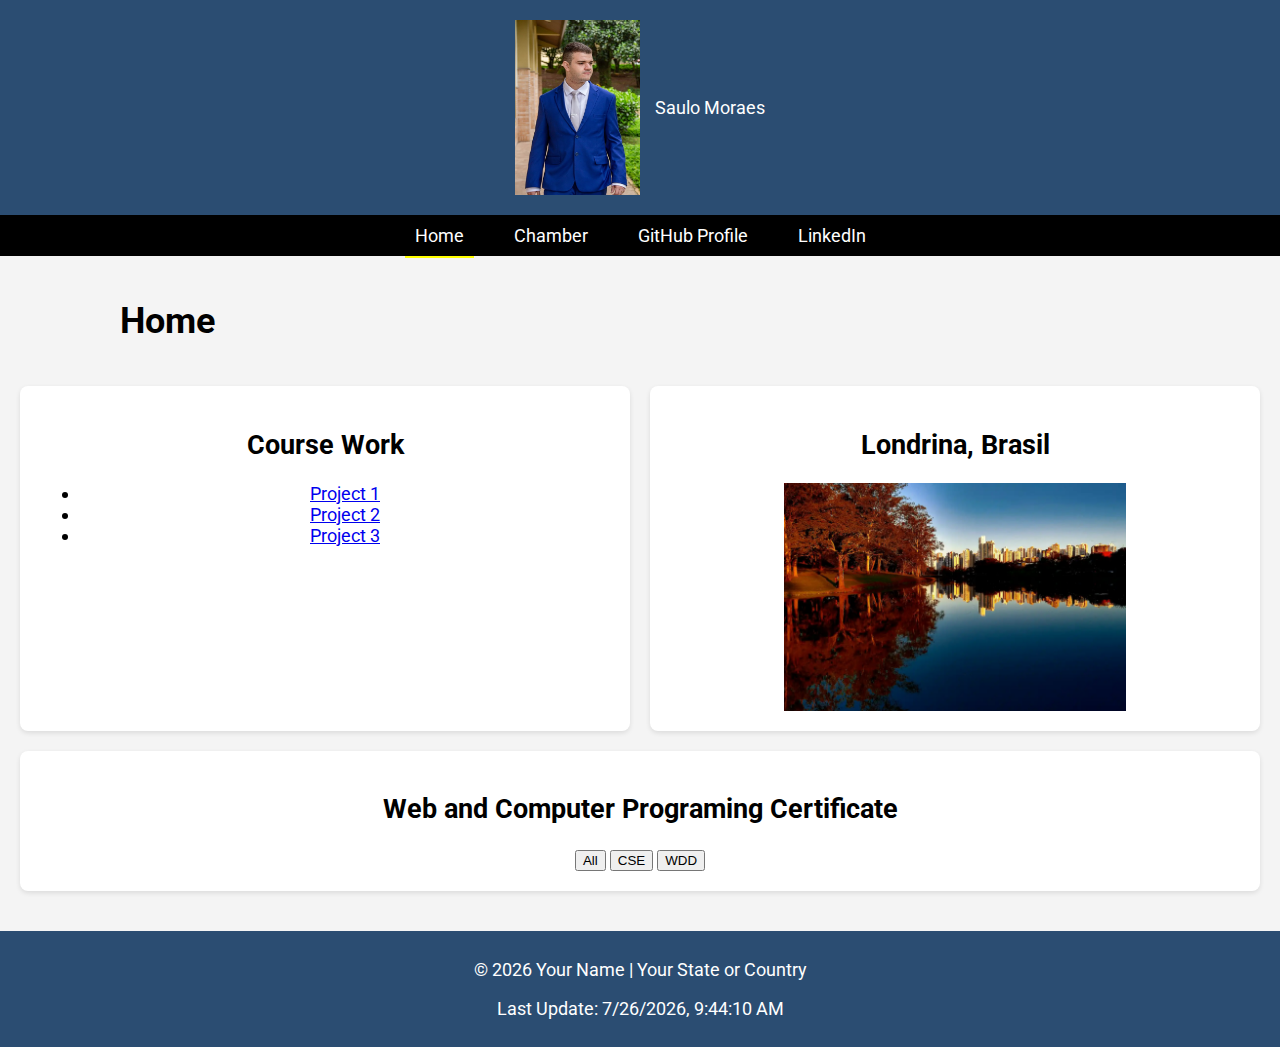
==== index.html @ 5cecfc4f "Home page" ====
<!DOCTYPE html>
<html lang="en">
<head>
    <meta charset="UTF-8">
    <meta name="viewport" content="width=device-width, initial-scale=1.0">
    <meta name="description" content="Personal home page with navigation links and sections.">
    <meta name="author" content="Saulo Moraes">
    <title>Home</title>
    <link rel="preconnect" href="https://fonts.googleapis.com">
    <link rel="preconnect" href="https://fonts.gstatic.com" crossorigin>
    <link href="https://fonts.googleapis.com/css2?family=Roboto:ital,wght@0,100..900;1,100..900&display=swap" rel="stylesheet">
    <link rel="stylesheet" href="Styles/Homepage.css">
    <script src="Scripts/Homepage.js" defer></script>
</head>
<body>
    <header>
        <img src="Images/MyPhoto.jpg" alt="My Photo" class="profile-pic">
        <span>Saulo Moraes</span>
    </header>
    <nav id="nav-menu">
        <ul>
            <li><a href="index.html" class="active">Home</a></li>
            <li><a href="#">Chamber</a></li>
            <li><a href="https://github.com/SauloMoraes-00">GitHub Profile</a></li>
            <li><a href="https://www.linkedin.com/in/saulocostamoraes" target="_blank">LinkedIn</a></li>
        </ul>
    </nav>
    <main>
        <h1>Home</h1>
        <section>
            <h2>Course Work</h2>
            <ul>
                <li><a href="https://github.com/example-project1" target="_blank">Project 1</a></li>
                <li><a href="https://github.com/example-project2" target="_blank">Project 2</a></li>
                <li><a href="https://github.com/example-project3" target="_blank">Project 3</a></li>
            </ul>
        </section>
        <section>
            <h2>Londrina, Brasil</h2>
            <img src="Images/Londrina.webp" alt="Londrina Lago">
        </section>
        <section>
            <h2>Web and Computer Programing Certificate</h2>
            <p id="total-credits"></p>
            <button id="all-btn">All</button>
            <button id="cse-btn">CSE</button>
            <button id="wdd-btn">WDD</button>
            <div id="course-container"></div>       
        </section>
    </main>
    <footer>
        <p>&copy; <span id="currentyear"></span> Your Name | Your State or Country</p>
        <p id="lastModified"></p>
    </footer>
    <script src="Scripts/Homepage.js"></script>
</body>
</html>
---- Styles/Homepage.css ----
@import url('https://fonts.googleapis.com/css2?family=Roboto:ital,wght@0,100..900;1,100..900&display=swap');

body {
    font-family: 'Roboto', sans-serif;
    font-size: large;
    margin: 0;
    padding: 0;
    background-color: #f4f4f4;
    text-align: center;
}

header {
    background-color: #2b4d72;
    color: white;
    padding: 20px;
    display: flex;
    align-items: center;
    justify-content: center;
}

header img {
    border-radius: 0%;
    width: 125px;
    height: 175px;
    margin-right: 15px;
}

/* Responsive Navigation */
nav {
    background-color: black;
    padding: 10px 0;
}

.nav-container {
    display: flex;
    justify-content: space-between;
    align-items: center;
    max-width: 1000px;
    margin: auto;
    padding: 0 20px;
}

.nav-toggle {
    display: none;
    font-size: 24px;
    color: white;
    background: none;
    border: none;
    cursor: pointer;
}

nav ul {
    list-style: none;
    padding: 0;
    margin: 0;
    display: flex;
    justify-content: center;
}

nav li {
    margin: 0 15px;
}

nav a {
    color: white;
    text-decoration: none;
    padding: 10px;
    transition: color 0.3s ease-in-out;
}

nav a:hover, nav a:focus {
    color: yellow;
}

nav .active {
    border-bottom: 2px solid yellow;
}

main {
    display: grid;
    grid-template-columns: repeat(4, 1fr);
    gap: 20px;
    padding: 20px;
}
main {
    display: grid;
    grid-template-columns: repeat(4, 1fr);
    gap: 20px;
    padding: 20px;
}

main section {
    padding: 20px;
    background-color: white; /* Set white background */
    border-radius: 8px;
    box-shadow: 0 2px 5px rgba(0, 0, 0, 0.1);
}

main section:nth-child(2) {
    grid-column: 1 / 3;
}

main section:nth-child(3) {
    grid-column: 3 / 5;
}

main section:nth-child(4) {
    grid-column: 1 / 5;
}

/* Reduce image size */
main section img {
    width: 60%;
    height: auto;
    display: block;
    margin: 0 auto; /* Center the image */
}

.course-card {
    padding: 10px;
    margin: 10px;
    border: 1px solid #ccc;
    border-radius: 5px;
}

.completed {
    background-color: #d3ffd3; /* Light green for completed courses */
}

/* Small screen navigation */
@media (max-width: 768px) {
    .nav-container {
        flex-direction: column;
        align-items: flex-start;
    }
    
    .nav-toggle {
        display: block;
    }
    
    nav ul {
        display: none;
        flex-direction: column;
        width: 100%;
        background: black;
        text-align: left;
    }
    
    nav ul.show {
        display: flex;
    }
    
    nav li {
        margin: 10px 0;
        padding-left: 20px;
    }
}

main {
    padding: 20px;
}

.container {
    display: flex;
    justify-content: center;
    gap: 20px;
    margin-bottom: 20px;
}

.card {
    background: white;
    padding: 15px;
    border-radius: 8px;
    box-shadow: 0px 0px 10px rgba(0, 0, 0, 0.1);
    width: 300px;
}

.course-buttons {
    display: grid;
    grid-template-columns: repeat(3, 1fr);
    gap: 10px;
    max-width: 600px;
    margin: auto;
}

.course-buttons button {
    background-color: brown;
    color: white;
    padding: 10px;
    border: none;
    border-radius: 5px;
    cursor: pointer;
}

footer {
    background-color: #2b4d72;
    color: white;
    padding: 10px;
    margin-top: 20px;
}
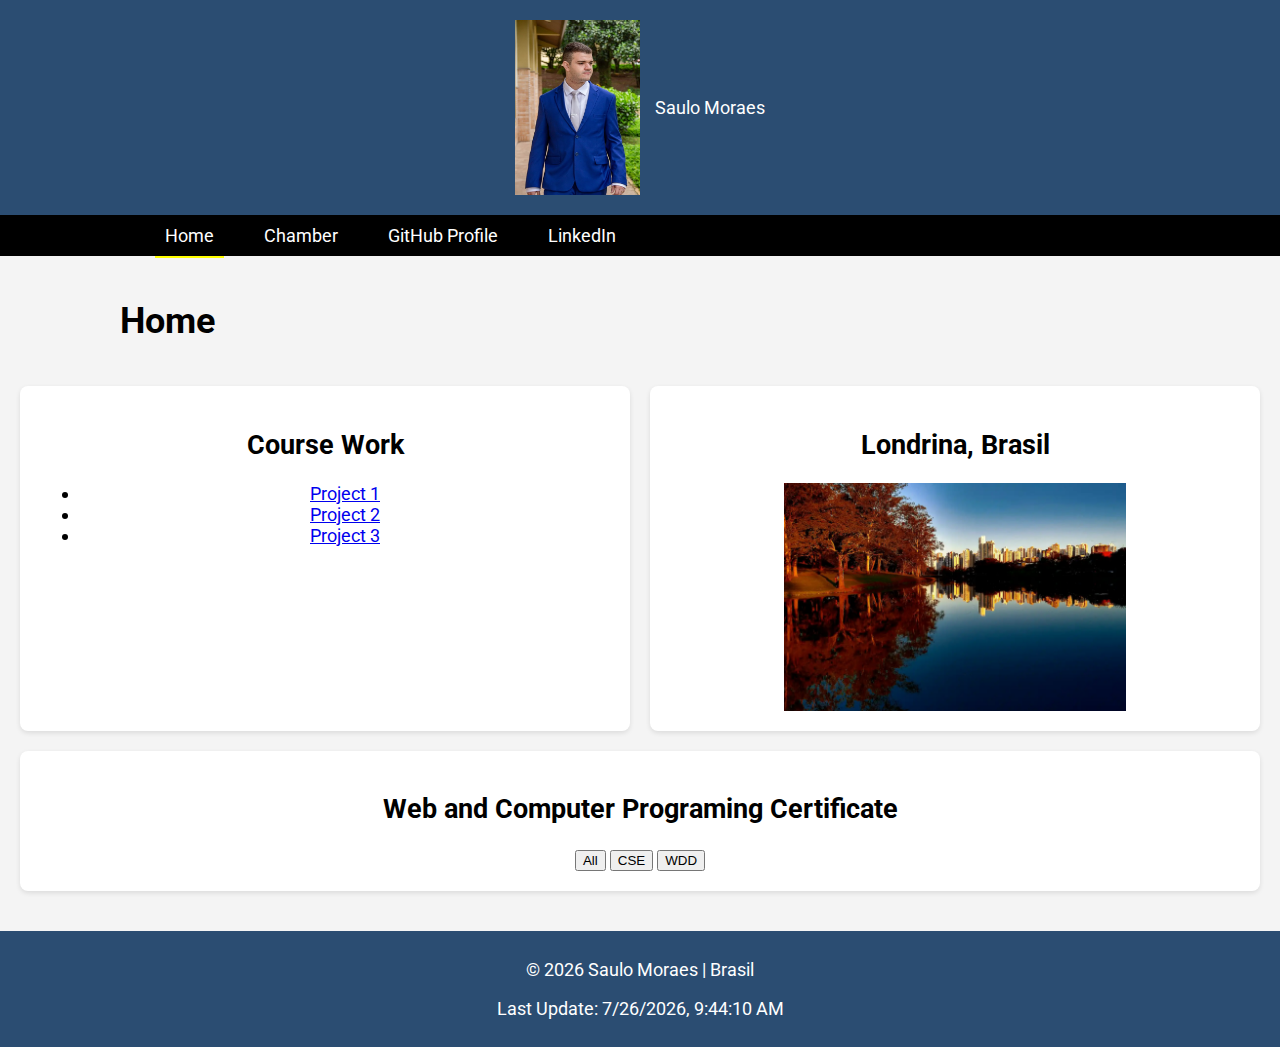
==== commit 72f9c903: "Small screen" ====
--- a/index.html
+++ b/index.html
@@ -18,12 +18,15 @@
         <span>Saulo Moraes</span>
     </header>
     <nav id="nav-menu">
-        <ul>
-            <li><a href="index.html" class="active">Home</a></li>
-            <li><a href="#">Chamber</a></li>
-            <li><a href="https://github.com/SauloMoraes-00">GitHub Profile</a></li>
-            <li><a href="https://www.linkedin.com/in/saulocostamoraes" target="_blank">LinkedIn</a></li>
-        </ul>
+        <div class="nav-container">
+            <button class="nav-toggle" aria-label="Toggle navigation">&#9776;</button>
+            <ul>
+                <li><a href="index.html" class="active">Home</a></li>
+                <li><a href="#">Chamber</a></li>
+                <li><a href="https://github.com/SauloMoraes-00">GitHub Profile</a></li>
+                <li><a href="https://www.linkedin.com/in/saulocostamoraes" target="_blank">LinkedIn</a></li>
+            </ul>
+        </div>
     </nav>
     <main>
         <h1>Home</h1>
@@ -49,9 +52,10 @@
         </section>
     </main>
     <footer>
-        <p>&copy; <span id="currentyear"></span> Your Name | Your State or Country</p>
+        <p>&copy; <span id="currentyear"></span> Saulo Moraes | Brasil</p>
         <p id="lastModified"></p>
     </footer>
     <script src="Scripts/Homepage.js"></script>
 </body>
 </html>
+
--- a/Styles/Homepage.css
+++ b/Styles/Homepage.css
@@ -133,11 +133,11 @@
         flex-direction: column;
         align-items: flex-start;
     }
-    
+
     .nav-toggle {
         display: block;
     }
-    
+
     nav ul {
         display: none;
         flex-direction: column;
@@ -145,53 +145,80 @@
         background: black;
         text-align: left;
     }
-    
+
     nav ul.show {
         display: flex;
     }
-    
+
     nav li {
         margin: 10px 0;
         padding-left: 20px;
     }
+
+    /* Turn main layout into a flex column for small screens */
+    main {
+        display: flex;
+        flex-direction: column;
+        align-items: center;
+        padding: 20px;
+    }
+
+    main section {
+        width: 100%;
+        max-width: 800px; /* Limit width for sections */
+        margin-bottom: 20px;
+        padding: 15px;
+        background-color: white;
+        border-radius: 8px;
+        box-shadow: 0 2px 5px rgba(0, 0, 0, 0.1);
+    }
+
+    /* Adjust image size in main sections for smaller screens */
+    main section img {
+        width: 80%;
+        margin: 0 auto;
+        display: block;
+    }
+
+    /* Adjust button layout */
+    .course-buttons {
+        display: block;
+        max-width: 600px;
+        margin: auto;
+    }
+
+    .course-buttons button {
+        width: 100%;
+        margin-bottom: 10px;
+    }
 }
 
 main {
-    padding: 20px;
-}
-
-.container {
-    display: flex;
-    justify-content: center;
+    display: flexbox;
+    flex-direction: column;
     gap: 20px;
-    margin-bottom: 20px;
-}
-
-.card {
-    background: white;
-    padding: 15px;
+    padding: 20px;
+}
+
+main section {
+    padding: 20px;
+    background-color: white;
     border-radius: 8px;
-    box-shadow: 0px 0px 10px rgba(0, 0, 0, 0.1);
-    width: 300px;
-}
-
-.course-buttons {
-    display: grid;
-    grid-template-columns: repeat(3, 1fr);
-    gap: 10px;
-    max-width: 600px;
-    margin: auto;
-}
-
-.course-buttons button {
-    background-color: brown;
-    color: white;
-    padding: 10px;
-    border: none;
+    box-shadow: 0 2px 5px rgba(0, 0, 0, 0.1);
+}
+
+.course-card {
+    padding: 10px;
+    margin: 10px;
+    border: 1px solid #ccc;
     border-radius: 5px;
-    cursor: pointer;
-}
-
+}
+
+.completed {
+    background-color: #d3ffd3; /* Light green for completed courses */
+}
+
+/* Footer Styling */
 footer {
     background-color: #2b4d72;
     color: white;
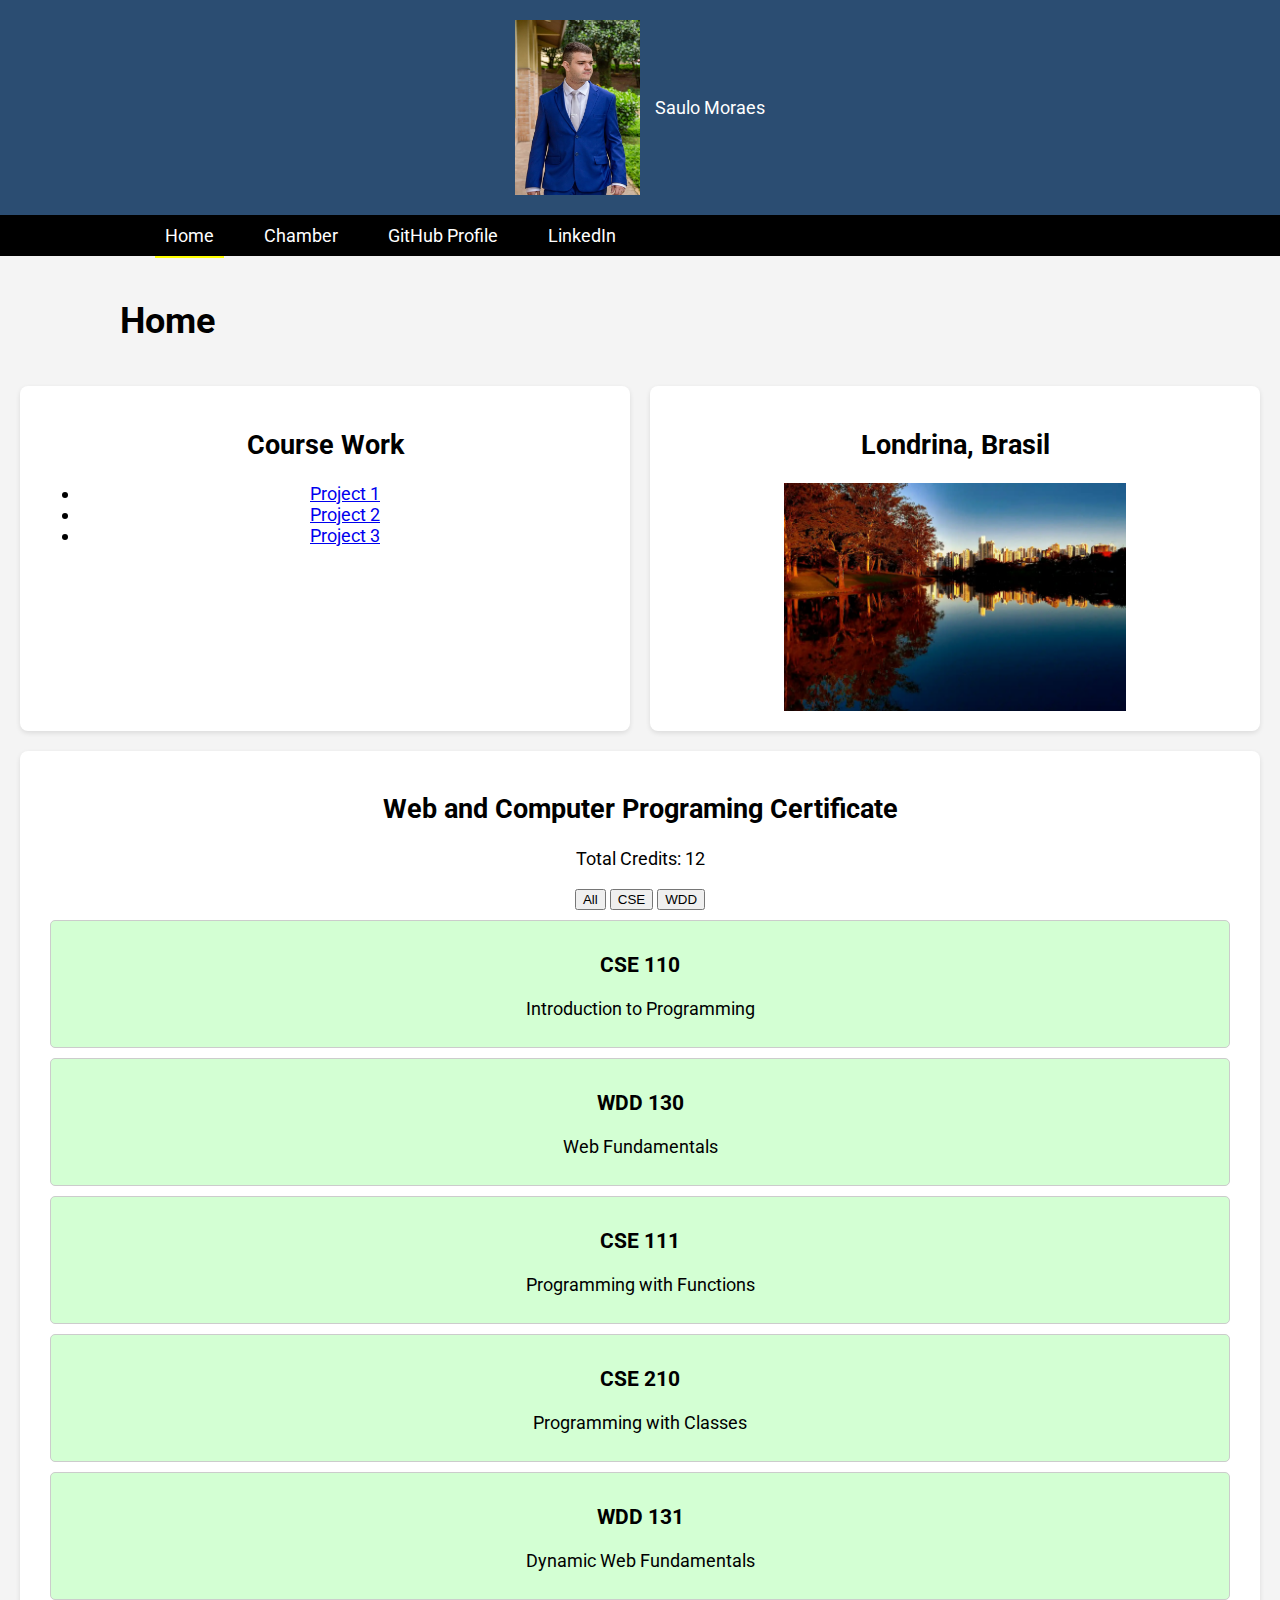
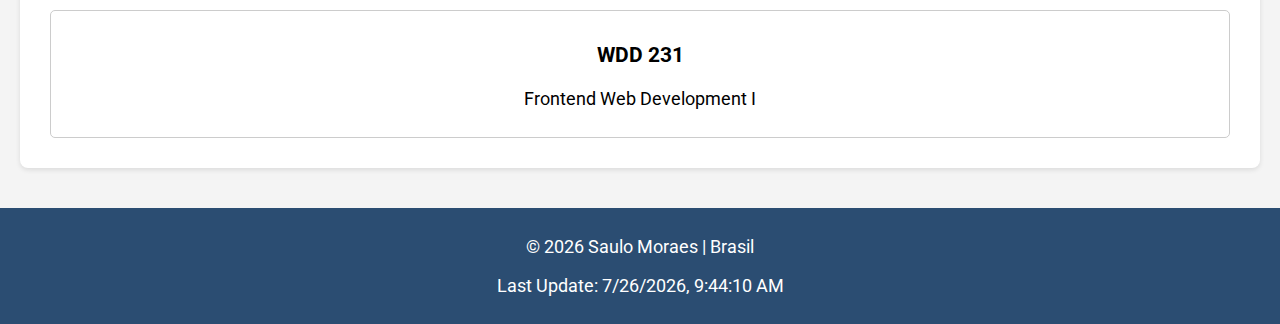
==== commit 6f613355: "fixes" ====
--- a/index.html
+++ b/index.html
@@ -10,16 +10,16 @@
     <link rel="preconnect" href="https://fonts.gstatic.com" crossorigin>
     <link href="https://fonts.googleapis.com/css2?family=Roboto:ital,wght@0,100..900;1,100..900&display=swap" rel="stylesheet">
     <link rel="stylesheet" href="Styles/Homepage.css">
-    <script src="Scripts/Homepage.js" defer></script>
 </head>
 <body>
+    <script src="Scripts/Homepage.js" defer></script>
     <header>
         <img src="Images/MyPhoto.jpg" alt="My Photo" class="profile-pic">
         <span>Saulo Moraes</span>
     </header>
     <nav id="nav-menu">
         <div class="nav-container">
-            <button class="nav-toggle" aria-label="Toggle navigation">&#9776;</button>
+            <button class="nav-toggle" id="nav-toggle" aria-label="Toggle navigation">&#9776;</button>
             <ul>
                 <li><a href="index.html" class="active">Home</a></li>
                 <li><a href="#">Chamber</a></li>
@@ -55,7 +55,6 @@
         <p>&copy; <span id="currentyear"></span> Saulo Moraes | Brasil</p>
         <p id="lastModified"></p>
     </footer>
-    <script src="Scripts/Homepage.js"></script>
 </body>
 </html>
 
--- a/Styles/Homepage.css
+++ b/Styles/Homepage.css
@@ -127,6 +127,39 @@
     background-color: #d3ffd3; /* Light green for completed courses */
 }
 
+main {
+    display: flexbox;
+    flex-direction: column;
+    gap: 20px;
+    padding: 20px;
+}
+
+main section {
+    padding: 20px;
+    background-color: white;
+    border-radius: 8px;
+    box-shadow: 0 2px 5px rgba(0, 0, 0, 0.1);
+}
+
+.course-card {
+    padding: 10px;
+    margin: 10px;
+    border: 1px solid #ccc;
+    border-radius: 5px;
+}
+
+.completed {
+    background-color: #d3ffd3; /* Light green for completed courses */
+}
+
+/* Footer Styling */
+footer {
+    background-color: #2b4d72;
+    color: white;
+    padding: 10px;
+    margin-top: 20px;
+}
+
 /* Small screen navigation */
 @media (max-width: 768px) {
     .nav-container {
@@ -146,7 +179,7 @@
         text-align: left;
     }
 
-    nav ul.show {
+    nav.show div ul {
         display: flex;
     }
 
@@ -191,37 +224,4 @@
         width: 100%;
         margin-bottom: 10px;
     }
-}
-
-main {
-    display: flexbox;
-    flex-direction: column;
-    gap: 20px;
-    padding: 20px;
-}
-
-main section {
-    padding: 20px;
-    background-color: white;
-    border-radius: 8px;
-    box-shadow: 0 2px 5px rgba(0, 0, 0, 0.1);
-}
-
-.course-card {
-    padding: 10px;
-    margin: 10px;
-    border: 1px solid #ccc;
-    border-radius: 5px;
-}
-
-.completed {
-    background-color: #d3ffd3; /* Light green for completed courses */
-}
-
-/* Footer Styling */
-footer {
-    background-color: #2b4d72;
-    color: white;
-    padding: 10px;
-    margin-top: 20px;
 }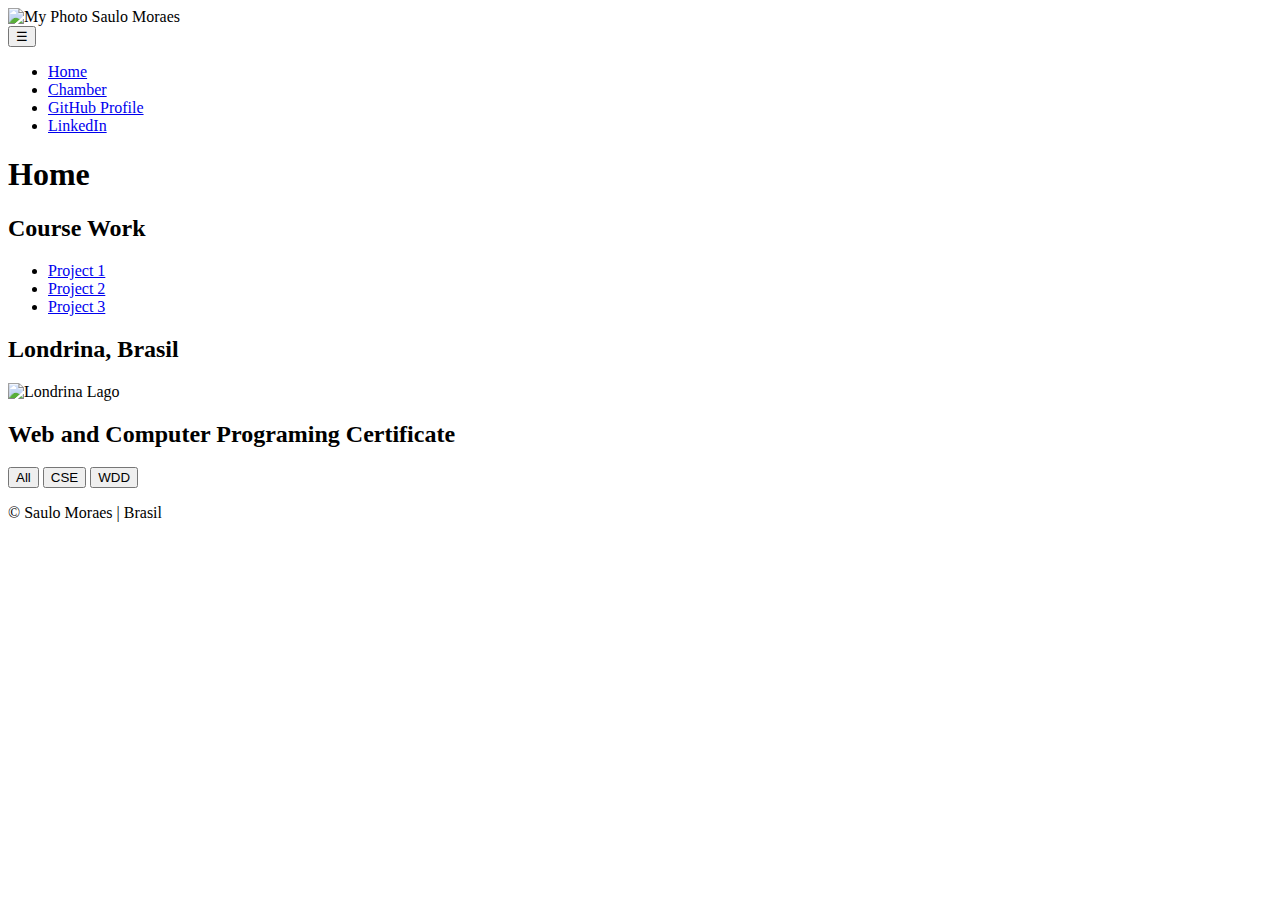
==== commit 5e2679fa: "Now ready" ====
--- a/index.html
+++ b/index.html
@@ -5,11 +5,18 @@
     <meta name="viewport" content="width=device-width, initial-scale=1.0">
     <meta name="description" content="Personal home page with navigation links and sections.">
     <meta name="author" content="Saulo Moraes">
-    <title>Home</title>
+    <title>Saulo Moraes - Personal home page</title>
     <link rel="preconnect" href="https://fonts.googleapis.com">
     <link rel="preconnect" href="https://fonts.gstatic.com" crossorigin>
     <link href="https://fonts.googleapis.com/css2?family=Roboto:ital,wght@0,100..900;1,100..900&display=swap" rel="stylesheet">
     <link rel="stylesheet" href="Styles/Homepage.css">
+    <link rel="icon" href="Images/favicon.ico">
+    <meta property="og:title" content="Saulo Moraes - Personal home page">
+    <meta property="og:description" content="Personal home page with navigation links and sections.">  
+    <meta property="og:image" content="Images/MyPhoto.jpg">
+    <meta property="og:url" content="https://saulomoraes-00.github.io/wdd231/index.html">
+    <meta property="og:site_name" content="Saulo Moraes - Personal home page">
+    <meta property="og:type" content="website">
 </head>
 <body>
     <script src="Scripts/Homepage.js" defer></script>
@@ -48,7 +55,8 @@
             <button id="all-btn">All</button>
             <button id="cse-btn">CSE</button>
             <button id="wdd-btn">WDD</button>
-            <div id="course-container"></div>       
+            <div id="course-container"></div>
+            <div id="course-details"></div>       
         </section>
     </main>
     <footer>
